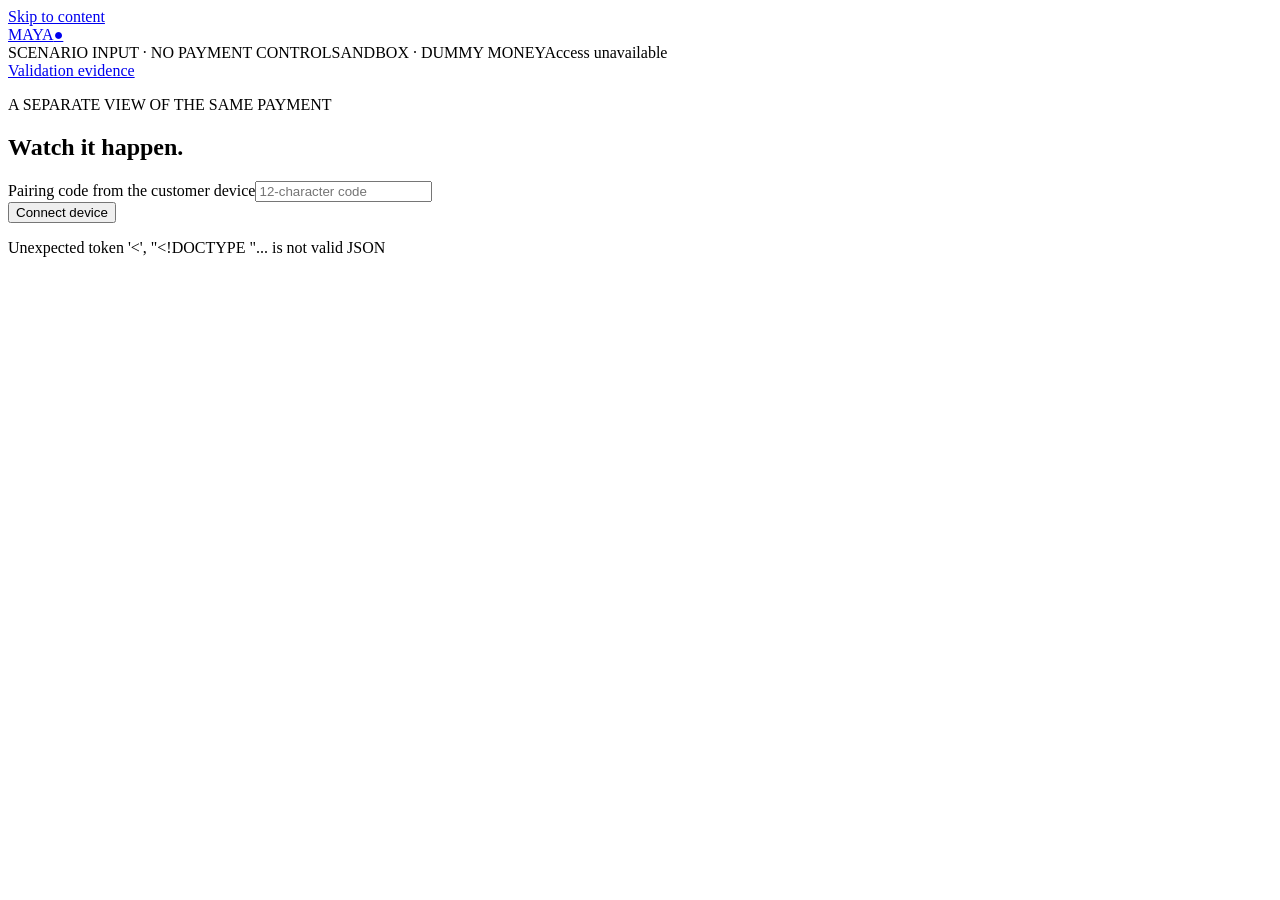
==== frontend/observer/index.html @ 0873d385 "Build V4 wallet, judge and evidence platform" ====
<!doctype html>
<html lang="en">
  <head>
    <meta charset="utf-8" />
    <meta name="viewport" content="width=device-width,initial-scale=1" />
    <title>MAYA · Live observation</title>
    <link rel="stylesheet" href="/product-static/product.css" />
    <script type="module" src="observer.js"></script>
  </head>
  <body>
    <a class="skip" href="#main">Skip to content</a>
    <div class="observer">
      <header class="header">
        <a class="brand" href="/app/">MAYA<span class="brand-dot">●</span></a>
        <div class="row">
          <span class="badge">SCENARIO INPUT · NO PAYMENT CONTROL</span
          ><span class="pill sandbox">SANDBOX · DUMMY MONEY</span
          ><span id="connection" role="status">Not connected</span>
        </div>
      </header>
      <main id="main" tabindex="-1">
        <section id="pairing" class="card">
          <p class="eyebrow">A SEPARATE VIEW OF THE SAME PAYMENT</p>
          <h1>Watch it happen.</h1>
          <form id="pair-form">
            <label for="code">Pairing code from the customer device</label
            ><input
              id="code"
              required
              minlength="12"
              maxlength="12"
              autocomplete="off"
              spellcheck="false"
              placeholder="12-character code"
            />
            <div class="section">
              <button type="submit">Connect device</button>
            </div>
          </form>
        </section>
        <section id="dashboard" hidden>
          <div class="row">
            <h1 id="headline">Waiting for a payment</h1>
            <button id="refresh" class="quiet">Refresh</button>
          </div>
          <div class="observer-grid">
            <div>
              <section id="summary" class="card"></section>
              <section class="card">
                <p class="eyebrow">ACTUAL EXECUTION</p>
                <h2>From intent to outcome</h2>
                <div id="stages" class="stages"></div>
              </section>
              <section class="card">
                <h2>Recorded payment connections</h2>
                <svg
                  id="graph"
                  class="graph"
                  role="img"
                  aria-label="Recorded synthetic payment edges"
                  viewBox="0 0 600 220"
                ></svg>
                <p class="muted">
                  Past recorded transfers. Connections alone do not prove fraud.
                </p>
              </section>
            </div>
            <aside>
              <section class="card">
                <h2>Evidence and decision</h2>
                <div id="evidence"></div>
              </section>
              <section class="card">
                <h2>Review history</h2>
                <div id="history" class="stack"></div>
              </section>
              <section class="card">
                <h2>Model bundle</h2>
                <div id="model"></div>
              </section>
            </aside>
          </div>
          <section id="scenario-editor" class="card" hidden>
            <p class="eyebrow">JUDGE-CHOSEN INPUT</p>
            <h2>Send a new scenario to the paired customer</h2>
            <form id="scenario-form">
              <label for="scenario-recipient">Synthetic recipient</label>
              <select id="scenario-recipient" required></select>
              <label for="scenario-amount">Amount · INR</label>
              <input id="scenario-amount" type="number" min="1" max="1000000" step="0.01" value="2500.00" required />
              <label for="scenario-context">Payment context</label>
              <select id="scenario-context">
                <option value="none">No shared context</option>
                <option value="refund">Message promises a refund</option>
                <option value="withdrawal">Payment unlocks a withdrawal</option>
                <option value="rent">Rent payment</option>
                <option value="merchant_refund">Refund to a customer</option>
              </select>
              <div class="section"><button type="submit">Send to customer</button></div>
            </form>
            <p id="scenario-status" role="status"></p>
          </section>
          <details>
            <summary>Inspect all 27 features and attribution</summary>
            <div id="features"></div>
          </details>
          <button id="export" class="quiet">Export selected review</button>
          <p class="muted section">
            Scoring, policy intervention and confirmed transfer are different
            outcomes. Displayed times come from the server; this page cannot
            authorize a payment.
          </p>
        </section>
        <p id="error" class="error" role="alert" hidden></p>
      </main>
    </div>
  </body>
</html>
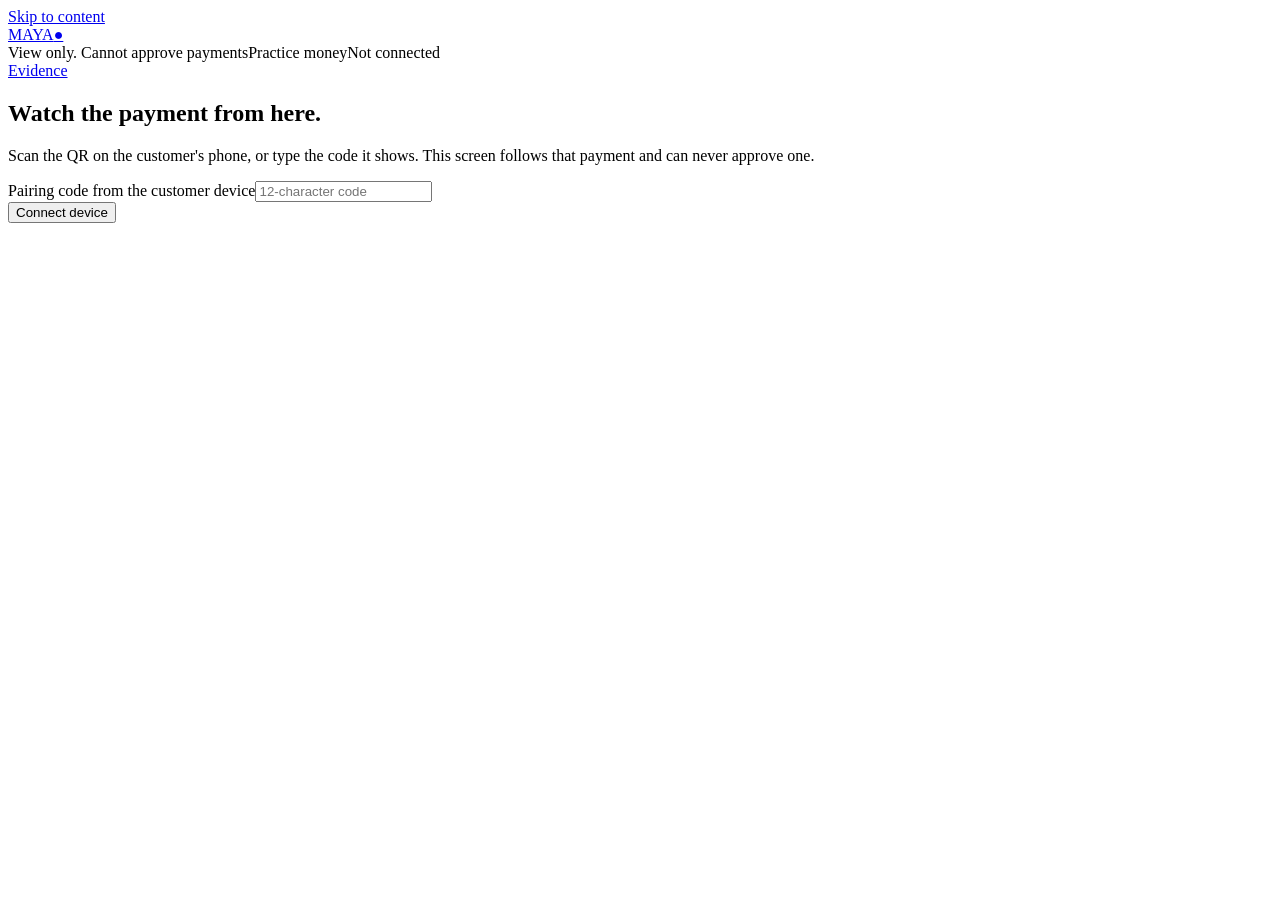
==== commit 5c4d96be: "Customer, judge and operator UI: situations, QR pairing, hold flow, restyle - Practice situations (t" ====
--- a/frontend/observer/index.html
+++ b/frontend/observer/index.html
@@ -3,7 +3,8 @@
   <head>
     <meta charset="utf-8" />
     <meta name="viewport" content="width=device-width,initial-scale=1" />
-    <title>MAYA · Live observation</title>
+    <title>MAYA · Live view</title>
+    <link rel="icon" href="/product-static/icon.svg" type="image/svg+xml" />
     <link rel="stylesheet" href="/product-static/product.css" />
     <script type="module" src="observer.js"></script>
   </head>
@@ -13,15 +14,18 @@
       <header class="header">
         <a class="brand" href="/app/">MAYA<span class="brand-dot">●</span></a>
         <div class="row">
-          <span class="badge">SCENARIO INPUT · NO PAYMENT CONTROL</span
-          ><span class="pill sandbox">SANDBOX · DUMMY MONEY</span
+          <span class="badge">View only. Cannot approve payments</span
+          ><span class="pill sandbox">Practice money</span
           ><span id="connection" role="status">Not connected</span>
         </div>
       </header>
       <main id="main" tabindex="-1">
         <section id="pairing" class="card">
-          <p class="eyebrow">A SEPARATE VIEW OF THE SAME PAYMENT</p>
-          <h1>Watch it happen.</h1>
+          <h1>Watch the payment from here.</h1>
+          <p class="muted">
+            Scan the QR on the customer's phone, or type the code it shows.
+            This screen follows that payment and can never approve one.
+          </p>
           <form id="pair-form">
             <label for="code">Pairing code from the customer device</label
             ><input
@@ -47,8 +51,8 @@
             <div>
               <section id="summary" class="card"></section>
               <section class="card">
-                <p class="eyebrow">ACTUAL EXECUTION</p>
-                <h2>From intent to outcome</h2>
+                <h2>What the server did</h2>
+                <p class="muted">Each step and its measured time, as it happens.</p>
                 <div id="stages" class="stages"></div>
               </section>
               <section class="card">
@@ -81,8 +85,11 @@
             </aside>
           </div>
           <section id="scenario-editor" class="card" hidden>
-            <p class="eyebrow">JUDGE-CHOSEN INPUT</p>
-            <h2>Send a new scenario to the paired customer</h2>
+            <h2>Try your own payment</h2>
+            <p class="muted">
+              Pick a recipient, amount and context. It appears on the customer's
+              phone, and they decide whether to send it.
+            </p>
             <form id="scenario-form">
               <label for="scenario-recipient">Synthetic recipient</label>
               <select id="scenario-recipient" required></select>
